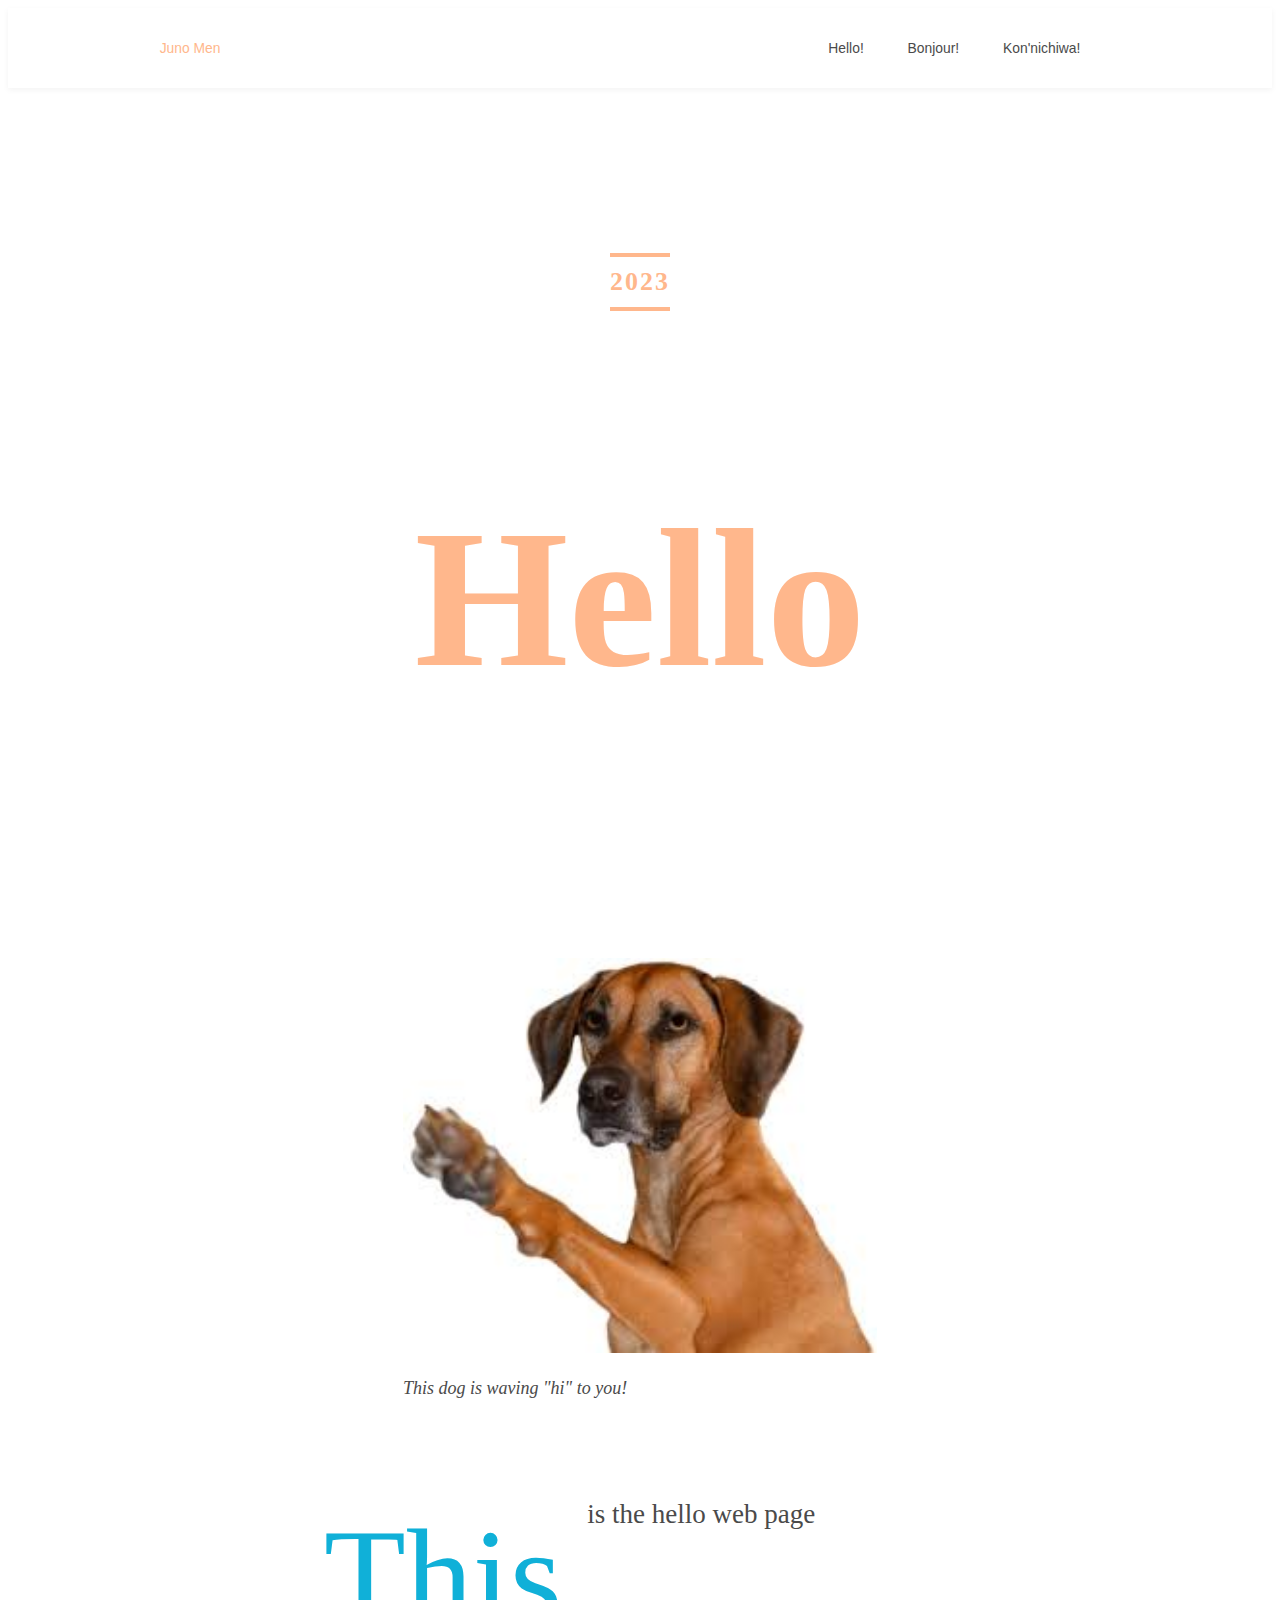
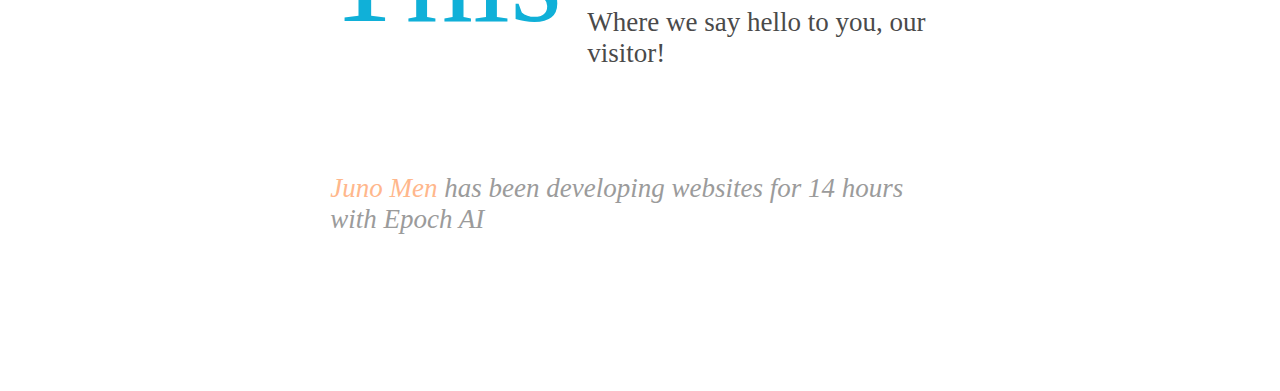
==== index.html @ 4200d20b "revised comments in css file" ====
<!DOCTYPE html>
<html>

<head>
  <title>Juno's Hello Website</title>
  <link rel="stylesheet" type="text/css" href="index.css">
  <link rel="stylesheet" type="text/css" href="index.css">
</head>

  <!-- Header -->
<body>
  <nav class="header">
    <span class="logo">Juno Men</span>
    <ul>
      <li><a href="#">Hello!</a></li>
      <li><a href="#">Bonjour!</a></li>
      <li><a href="#">Kon'nichiwa!</a></li>
    </ul>
  </nav>

  <!-- Banner -->
  <div class="banner">
    <h2>2023</h2>
    <h1>Hello</h1>
  </div>

  <!-- Body -->
  <div class="journal">
    <div class="first photo">
      <div class="image-container">
        <img src="Dog Wave.jpeg">
        
      </div>
      <span class="caption">This dog is waving "hi" to you!</span>
    </div>
    <p>
      <span class="first-word">This</span> is the hello web page
    </p>
    <p>
     Where we say hello to you, our visitor!
    </p>
    
  <!-- Footer -->
  <footer>

    <div class="content">
      <p>
        <span class="author">Juno Men</span> has been developing websites for 14 hours with Epoch AI
      <p>
      
      </p>
    </div>
  </footer>
</body>
</html>
---- index.css ----
html {
    font-size: 18px;
  }
  
  @media only screen and (max-width: 1000px) {
    html {
      font-size: 16px;
    }
  }
  
  @media only screen and (max-width: 680px) {
    html {
      font-size: 14px;
    }
  }
  
  /* Header */
  
  .header {
    display: flex;
    justify-content: space-around;
    align-items: center;
    height: 4.44rem;
    padding: 0 12%;
    background-color: white;
    box-shadow: 0 2px 6px 0 rgba(0, 0, 0, 0.05);
    font-family: Verdana, sans-serif;
    font-size: .77rem;
  }
  
  .header .logo {
    flex-grow: 1;
    color: #ffb78c;
  }
  
  .header li {
    display: inline;
    padding-right: 2.22rem;
  }
  
  .header li a {
    text-decoration: none;
    color: #4a4a4a;
  }
  
  @media only screen and (max-width: 550px) {
    .header {
      flex-direction: column;
    }
  
    .header .logo {
      flex-grow: 0;
    }
  }
  
  /* Banner */
  
  .banner {
    display: flex;
    flex-direction: column;
    justify-content: center;
    align-items: center;
    height: 50rem;
    background-size: cover;
    color: #ffb78c;
  }
  
  .banner h2 {
    padding: .55rem 0;
    border-top: 4px solid #ffb78c;
    border-bottom: 4px solid #ffb78c;
    font-size: 1.44rem;
    letter-spacing: 2px;
  }
  
  .banner h1 {
    padding-top: 1.11rem;
    font-size: 11rem;
  }
  
  @media only screen and (max-width: 750px) {
    .banner {
      height: 40rem;
    }
  
    .banner h1 {
      font-size: 8rem;
    }
  }
  
  @media only screen and (max-width: 530px) {
    .banner {
      height: 30rem;
    }
  
    .banner h1 {
      font-size: 6rem;
    }
  }
  
  /* body */
  
  .journal {
    padding: 0 25% 4rem 25%;
    background-color: white;
    color: #4a4a4a;
  }
  
  .photo {
    width: 75%;
    padding: 1.11rem;
    border-radius: 5px;
    margin: 0 auto 4.44rem auto;
    background-color: white;
  }
  
  .photo .image-container {
    overflow: hidden;
    margin-bottom: 1.11rem;
  }
  
  .photo .image-container img {
    width: 100%;
  }
  
  .photo .caption {
    font-style: italic;
  }
  
  .photo.first {
    position: relative;
    top: -2.77rem;
    margin-bottom: 1.67rem;
  }
  
  .journal p {
    padding-bottom: 2.77rem;
    font-size: 1.5rem;
  }
  
  .journal .first-word {
    float: left;
    padding-right: 1.4rem;
    font-family: "Abril Fatface", serif;
    font-size: 7.44rem;
    color: #10b0d8;
  }
  
  .quote {
    display: block;
    padding: 4.44rem 0;
    margin-bottom: 3.33rem;
    border-top: 4px solid black;
    border-bottom: 4px solid black;
    text-align: center;
    font-size: 3.55rem;
    font-weight: 800;
  }
  
  @media only screen and (max-width: 680px) {
    .journal {
      padding: 0 10% 4rem 10%;
    }
  }
  
  /* Footer */
  
  footer {
    display: flex;
    align-items: center;
    padding: 0 1%;
    background-color: white;
  }
  
  footer .image-container {
    width: 400px;
  }
  
  footer .content {
    flex-grow: 1;
    font-style: italic;
    color: #9b9b9b;
  }
  
  footer p {
    padding-bottom: 1.66rem;
  }
  
  footer p:last-child {
    padding-bottom: 0;
  }
  
  footer .author {
    color: #ffb78c;
  }
  
  footer em {
    color: #cfcfcf;
  }
  
  @media only screen and (max-width: 750px) {
    footer {
      flex-direction: column;
      padding: 0 10% 2rem 10%;
    }
  
    footer .image-container {
      height: 300px;
      margin-bottom: 2rem;
      overflow: hidden;
    }
  }
---- index.css ----
html {
    font-size: 18px;
  }
  
  @media only screen and (max-width: 1000px) {
    html {
      font-size: 16px;
    }
  }
  
  @media only screen and (max-width: 680px) {
    html {
      font-size: 14px;
    }
  }
  
  /* Header */
  
  .header {
    display: flex;
    justify-content: space-around;
    align-items: center;
    height: 4.44rem;
    padding: 0 12%;
    background-color: white;
    box-shadow: 0 2px 6px 0 rgba(0, 0, 0, 0.05);
    font-family: Verdana, sans-serif;
    font-size: .77rem;
  }
  
  .header .logo {
    flex-grow: 1;
    color: #ffb78c;
  }
  
  .header li {
    display: inline;
    padding-right: 2.22rem;
  }
  
  .header li a {
    text-decoration: none;
    color: #4a4a4a;
  }
  
  @media only screen and (max-width: 550px) {
    .header {
      flex-direction: column;
    }
  
    .header .logo {
      flex-grow: 0;
    }
  }
  
  /* Banner */
  
  .banner {
    display: flex;
    flex-direction: column;
    justify-content: center;
    align-items: center;
    height: 50rem;
    background-size: cover;
    color: #ffb78c;
  }
  
  .banner h2 {
    padding: .55rem 0;
    border-top: 4px solid #ffb78c;
    border-bottom: 4px solid #ffb78c;
    font-size: 1.44rem;
    letter-spacing: 2px;
  }
  
  .banner h1 {
    padding-top: 1.11rem;
    font-size: 11rem;
  }
  
  @media only screen and (max-width: 750px) {
    .banner {
      height: 40rem;
    }
  
    .banner h1 {
      font-size: 8rem;
    }
  }
  
  @media only screen and (max-width: 530px) {
    .banner {
      height: 30rem;
    }
  
    .banner h1 {
      font-size: 6rem;
    }
  }
  
  /* body */
  
  .journal {
    padding: 0 25% 4rem 25%;
    background-color: white;
    color: #4a4a4a;
  }
  
  .photo {
    width: 75%;
    padding: 1.11rem;
    border-radius: 5px;
    margin: 0 auto 4.44rem auto;
    background-color: white;
  }
  
  .photo .image-container {
    overflow: hidden;
    margin-bottom: 1.11rem;
  }
  
  .photo .image-container img {
    width: 100%;
  }
  
  .photo .caption {
    font-style: italic;
  }
  
  .photo.first {
    position: relative;
    top: -2.77rem;
    margin-bottom: 1.67rem;
  }
  
  .journal p {
    padding-bottom: 2.77rem;
    font-size: 1.5rem;
  }
  
  .journal .first-word {
    float: left;
    padding-right: 1.4rem;
    font-family: "Abril Fatface", serif;
    font-size: 7.44rem;
    color: #10b0d8;
  }
  
  .quote {
    display: block;
    padding: 4.44rem 0;
    margin-bottom: 3.33rem;
    border-top: 4px solid black;
    border-bottom: 4px solid black;
    text-align: center;
    font-size: 3.55rem;
    font-weight: 800;
  }
  
  @media only screen and (max-width: 680px) {
    .journal {
      padding: 0 10% 4rem 10%;
    }
  }
  
  /* Footer */
  
  footer {
    display: flex;
    align-items: center;
    padding: 0 1%;
    background-color: white;
  }
  
  footer .image-container {
    width: 400px;
  }
  
  footer .content {
    flex-grow: 1;
    font-style: italic;
    color: #9b9b9b;
  }
  
  footer p {
    padding-bottom: 1.66rem;
  }
  
  footer p:last-child {
    padding-bottom: 0;
  }
  
  footer .author {
    color: #ffb78c;
  }
  
  footer em {
    color: #cfcfcf;
  }
  
  @media only screen and (max-width: 750px) {
    footer {
      flex-direction: column;
      padding: 0 10% 2rem 10%;
    }
  
    footer .image-container {
      height: 300px;
      margin-bottom: 2rem;
      overflow: hidden;
    }
  }
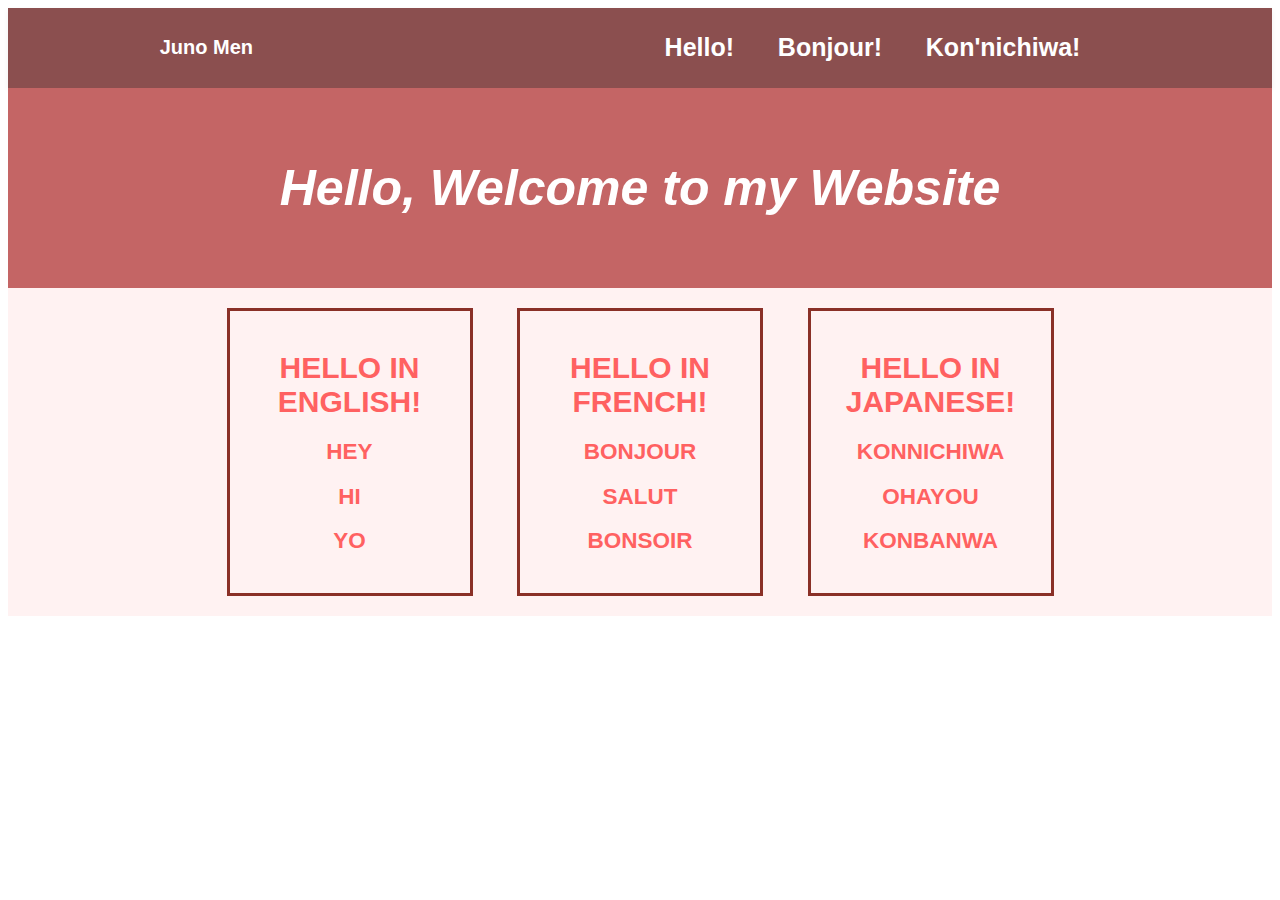
==== commit e1343378: "major changes: addition of the test survey web page from codeacademy" ====
--- a/index.html
+++ b/index.html
@@ -4,50 +4,64 @@
 <head>
   <title>Juno's Hello Website</title>
   <link rel="stylesheet" type="text/css" href="index.css">
-  <link rel="stylesheet" type="text/css" href="index.css">
 </head>
 
   <!-- Header -->
 <body>
   <nav class="header">
-    <span class="logo">Juno Men</span>
+    <span>Juno Men</span>
     <ul>
-      <li><a href="#">Hello!</a></li>
-      <li><a href="#">Bonjour!</a></li>
-      <li><a href="#">Kon'nichiwa!</a></li>
+      <li><a href="https://www.youtube.com/watch?v=phZSs-sJp3c">Hello!</a></li>
+      <li><a href="https://www.youtube.com/watch?v=h-_CTqXfMDQ">Bonjour!</a></li>
+      <li><a href="https://www.youtube.com/watch?v=WyyJbdlKiEI">Kon'nichiwa!</a></li>
     </ul>
   </nav>
 
   <!-- Banner -->
   <div class="banner">
-    <h2>2023</h2>
-    <h1>Hello</h1>
+    <h1>Hello, Welcome to my Website</h1>
   </div>
 
   <!-- Body -->
-  <div class="journal">
-    <div class="first photo">
-      <div class="image-container">
-        <img src="Dog Wave.jpeg">
+  <div class="body">
+
+    <div class="body1">
+      <h1>
+        Hello in english!
+      </h1>
+      <h2>Hey</h2>
+      <h2>Hi</h2>
+      <h2>Yo</h2>
+    </div>
+
+      <div class="body1">
+        <h1>
+          Hello in French!
+        </h1>
+        <h2>Bonjour</h2>
+        <h2>Salut</h2>
+        <h2>Bonsoir</h2>  
+      </div>
+
+      <div class="body1">
+        <h1>
+          Hello in Japanese!
+        </h1>
+        <h2>Konnichiwa</h2>
+        <h2>Ohayou</h2>
+        <h2>Konbanwa</h2>
+      </div>
+
         
-      </div>
-      <span class="caption">This dog is waving "hi" to you!</span>
     </div>
-    <p>
-      <span class="first-word">This</span> is the hello web page
-    </p>
-    <p>
-     Where we say hello to you, our visitor!
-    </p>
     
-  <!-- Footer -->
+  <!-- Footer
   <footer>
-
     <div class="content">
       <p>
         <span class="author">Juno Men</span> has been developing websites for 14 hours with Epoch AI
       <p>
-      
+    
       </p>
     </div>
   </footer>
--- a/index.css
+++ b/index.css
@@ -22,28 +22,33 @@
     align-items: center;
     height: 4.44rem;
     padding: 0 12%;
-    background-color: white;
+    background-color: rgb(139, 79, 79);
     box-shadow: 0 2px 6px 0 rgba(0, 0, 0, 0.05);
     font-family: Verdana, sans-serif;
     font-size: .77rem;
   }
   
-  .header .logo {
+  .header span {
     flex-grow: 1;
-    color: #ffb78c;
+    font-weight: bold;
+    font-size: 20px;
+    font-family:'Gill Sans', 'Gill Sans MT', Calibri, 'Trebuchet MS', sans-serif;
+    color: rgb(255, 255, 255);
   }
   
   .header li {
     display: inline;
+    font-weight: bold;
+    font-size: 25px;
     padding-right: 2.22rem;
   }
   
   .header li a {
     text-decoration: none;
-    color: #4a4a4a;
+    color: #ffffff;
   }
   
-  @media only screen and (max-width: 550px) {
+  @media only screen and (max-width: 50px) {
     .header {
       flex-direction: column;
     }
@@ -57,25 +62,21 @@
   
   .banner {
     display: flex;
-    flex-direction: column;
+    flex-direction: row;
     justify-content: center;
     align-items: center;
-    height: 50rem;
+    height: 200px;
     background-size: cover;
-    color: #ffb78c;
-  }
-  
-  .banner h2 {
-    padding: .55rem 0;
-    border-top: 4px solid #ffb78c;
-    border-bottom: 4px solid #ffb78c;
-    font-size: 1.44rem;
-    letter-spacing: 2px;
+    background-color:rgb(196, 101, 101);
   }
   
   .banner h1 {
-    padding-top: 1.11rem;
-    font-size: 11rem;
+    padding-top: 1.11px;
+    font-size: 50px;
+    font-family: 'Oswald', sans-serif;
+    font-style: italic;
+    align-items: center;
+    color:rgb(255, 255, 255);
   }
   
   @media only screen and (max-width: 750px) {
@@ -99,64 +100,30 @@
   }
   
   /* body */
+  .body {
+    text-align: center;
+    position: relative;
+    top: 0px;
+    clear: left;
+    background-color: rgb(255, 242, 242);
+    }
+
   
-  .journal {
-    padding: 0 25% 4rem 25%;
-    background-color: white;
-    color: #4a4a4a;
+  .body1  {
+    width: 200px;
+    color: #ff6161;
+    font-family: 'Oswald', sans-serif;
+    font-size: 15px;
+    text-align: center;
+    font-weight: 200;
+    text-transform: uppercase;
+    padding: 20px;
+    border: 3px solid #8a3027;
+    margin: 20px;
+    display: inline-table;
   }
-  
-  .photo {
-    width: 75%;
-    padding: 1.11rem;
-    border-radius: 5px;
-    margin: 0 auto 4.44rem auto;
-    background-color: white;
-  }
-  
-  .photo .image-container {
-    overflow: hidden;
-    margin-bottom: 1.11rem;
-  }
-  
-  .photo .image-container img {
-    width: 100%;
-  }
-  
-  .photo .caption {
-    font-style: italic;
-  }
-  
-  .photo.first {
-    position: relative;
-    top: -2.77rem;
-    margin-bottom: 1.67rem;
-  }
-  
-  .journal p {
-    padding-bottom: 2.77rem;
-    font-size: 1.5rem;
-  }
-  
-  .journal .first-word {
-    float: left;
-    padding-right: 1.4rem;
-    font-family: "Abril Fatface", serif;
-    font-size: 7.44rem;
-    color: #10b0d8;
-  }
-  
-  .quote {
-    display: block;
-    padding: 4.44rem 0;
-    margin-bottom: 3.33rem;
-    border-top: 4px solid black;
-    border-bottom: 4px solid black;
-    text-align: center;
-    font-size: 3.55rem;
-    font-weight: 800;
-  }
-  
+
+
   @media only screen and (max-width: 680px) {
     .journal {
       padding: 0 10% 4rem 10%;
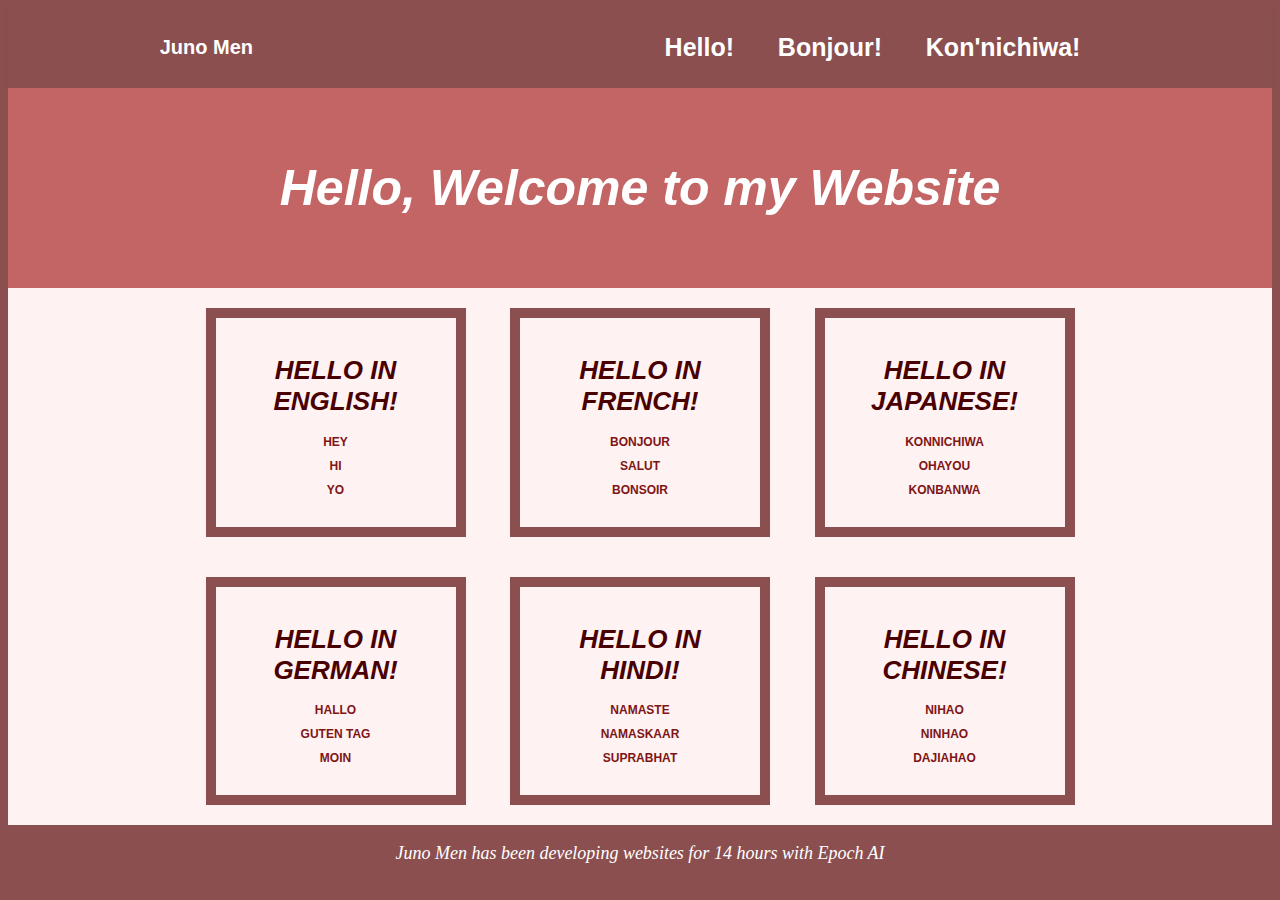
==== commit e7253122: "new language boxes added to 2nd row" ====
--- a/index.html
+++ b/index.html
@@ -52,10 +52,40 @@
         <h2>Konbanwa</h2>
       </div>
 
-        
+    </div>
+
+    <div class="body">
+
+    <div class="body1">
+      <h1>
+        Hello in German!
+      </h1>
+      <h2>Hallo</h2>
+      <h2>Guten Tag</h2>
+      <h2>Moin</h2>
+    </div>
+
+      <div class="body1">
+        <h1>
+          Hello in Hindi!
+        </h1>
+        <h2>Namaste</h2>
+        <h2>Namaskaar</h2>
+        <h2>Suprabhat</h2>  
+      </div>
+
+      <div class="body1">
+        <h1>
+          Hello in Chinese!
+        </h1>
+        <h2>Nihao</h2>
+        <h2>Ninhao</h2>
+        <h2>Dajiahao</h2>
+      </div>
+
     </div>
     
-  <!-- Footer
+<!-- Footer -->  
   <footer>
     <div class="content">
       <p>
--- a/index.css
+++ b/index.css
@@ -1,5 +1,6 @@
 html {
     font-size: 18px;
+    background-color: rgb(139, 79, 79);
   }
   
   @media only screen and (max-width: 1000px) {
@@ -108,21 +109,26 @@
     background-color: rgb(255, 242, 242);
     }
 
+  .body1  h2{
+    color: #7e1515;
+    font-style: normal;
+    font-size: 12px;
+    }
   
   .body1  {
     width: 200px;
-    color: #ff6161;
+    color: #490000;
     font-family: 'Oswald', sans-serif;
-    font-size: 15px;
+    font-size: 13px;
+    font-weight: 200;
+    font-style: italic;
     text-align: center;
-    font-weight: 200;
     text-transform: uppercase;
     padding: 20px;
-    border: 3px solid #8a3027;
+    border: 10px solid rgb(139, 79, 79);
     margin: 20px;
     display: inline-table;
   }
-
 
   @media only screen and (max-width: 680px) {
     .journal {
@@ -136,44 +142,22 @@
     display: flex;
     align-items: center;
     padding: 0 1%;
-    background-color: white;
-  }
-  
-  footer .image-container {
-    width: 400px;
+    background-color:rgb(139, 79, 79);
   }
   
   footer .content {
     flex-grow: 1;
     font-style: italic;
     color: #9b9b9b;
+    color: white;
+    display:inline-block;
+    text-align: center;
   }
-  
-  footer p {
-    padding-bottom: 1.66rem;
-  }
-  
-  footer p:last-child {
-    padding-bottom: 0;
-  }
-  
-  footer .author {
-    color: #ffb78c;
-  }
-  
-  footer em {
-    color: #cfcfcf;
-  }
+
   
   @media only screen and (max-width: 750px) {
     footer {
       flex-direction: column;
       padding: 0 10% 2rem 10%;
     }
-  
-    footer .image-container {
-      height: 300px;
-      margin-bottom: 2rem;
-      overflow: hidden;
-    }
-  }+  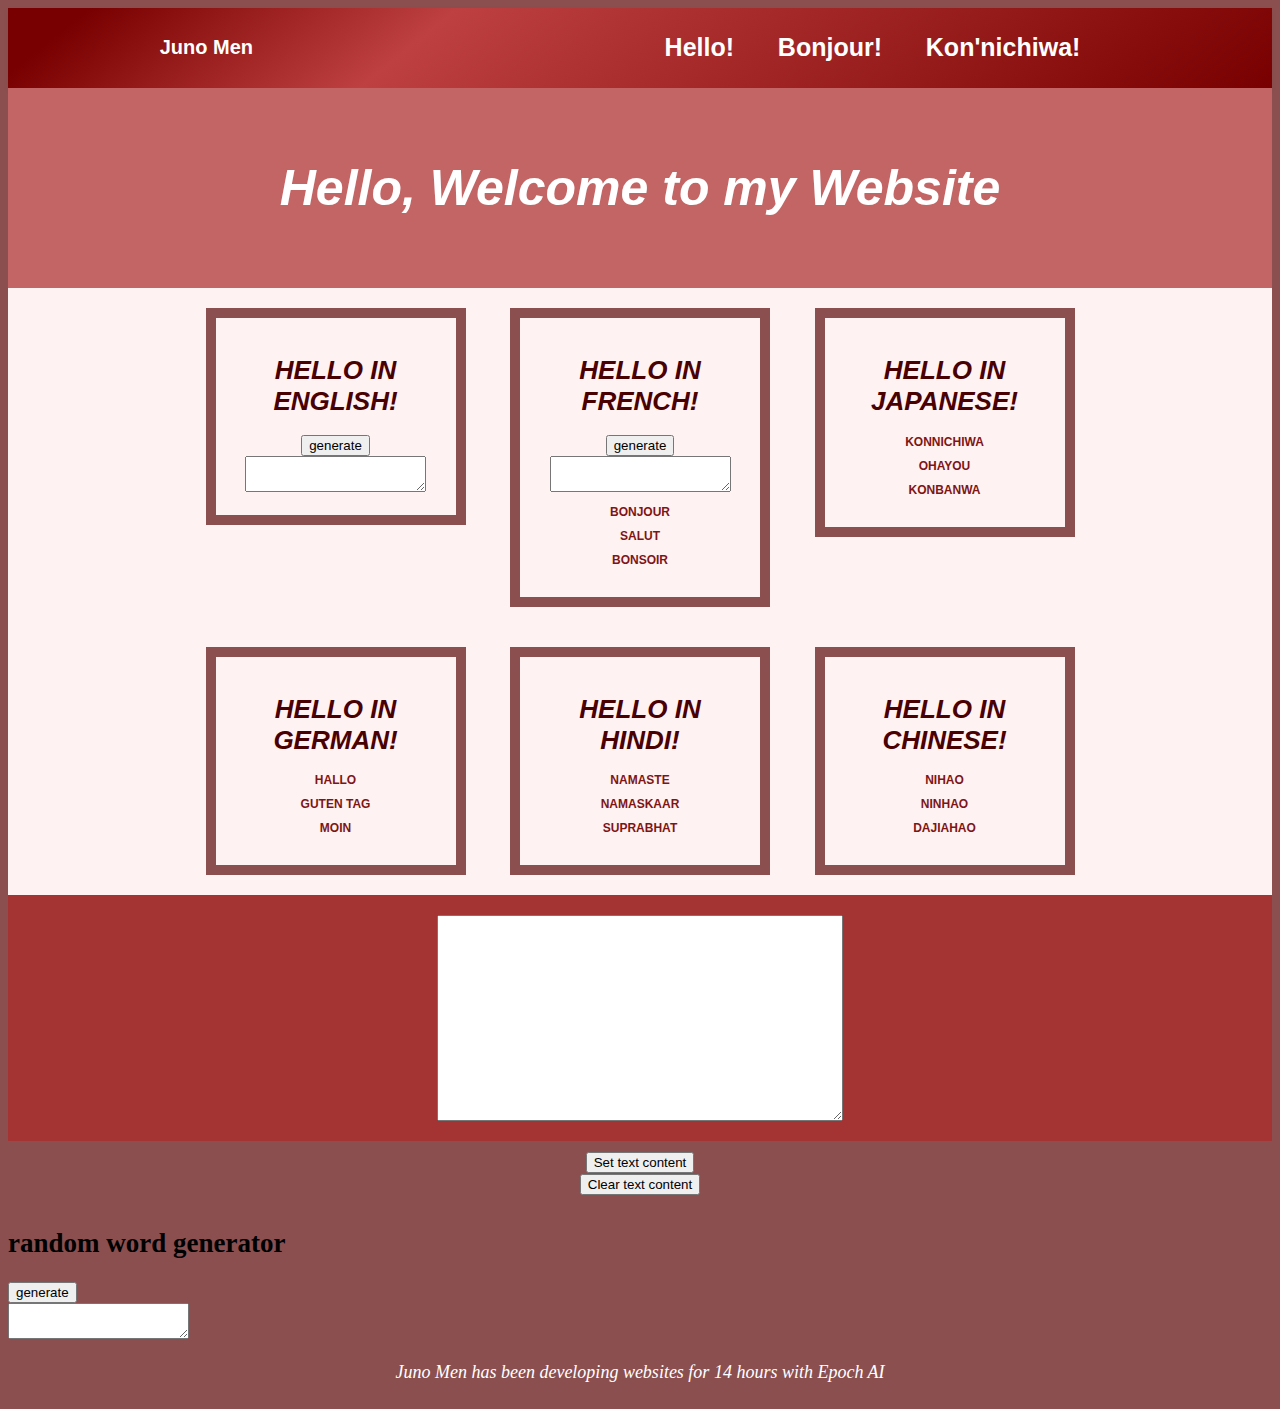
==== commit 7761fd41: "added functionality to generate greeting words in english in a blank text box" ====
--- a/index.html
+++ b/index.html
@@ -29,15 +29,16 @@
       <h1>
         Hello in english!
       </h1>
-      <h2>Hey</h2>
-      <h2>Hi</h2>
-      <h2>Yo</h2>
+      <button id = "generateEnglish">generate</button>
+      <textarea id="output"></textarea>
     </div>
 
       <div class="body1">
         <h1>
           Hello in French!
         </h1>
+        <button id = "generateEnglish">generate</button>
+        <textarea id="output"></textarea>
         <h2>Bonjour</h2>
         <h2>Salut</h2>
         <h2>Bonsoir</h2>  
@@ -84,6 +85,23 @@
       </div>
 
     </div>
+
+<div class="container">
+  <textarea class="generateText"></textarea>
+</div>
+
+<div class = "button">
+  <button id="set-text" type="button">Set text content</button>
+  <button id="clear-text" type="button">Clear text content</button>
+</div>
+
+<h2>random word generator</h2>
+  <div>
+    <button id = "generate">generate</button>
+  </div>
+  <textarea id="output"></textarea>
+
+
     
 <!-- Footer -->  
   <footer>
@@ -95,6 +113,8 @@
       </p>
     </div>
   </footer>
+
+  <script src="./index.js"></script>
 </body>
 </html>
 
--- a/index.css
+++ b/index.css
@@ -23,7 +23,8 @@
     align-items: center;
     height: 4.44rem;
     padding: 0 12%;
-    background-color: rgb(139, 79, 79);
+    background-color:line rgb(139, 79, 79);
+    background-image: linear-gradient(321deg,#790000,#be4040 67%,#790000 94%);
     box-shadow: 0 2px 6px 0 rgba(0, 0, 0, 0.05);
     font-family: Verdana, sans-serif;
     font-size: .77rem;
@@ -47,6 +48,10 @@
   .header li a {
     text-decoration: none;
     color: #ffffff;
+  }
+
+  .header li a:hover {
+    color: rgb(0, 0, 0);
   }
   
   @media only screen and (max-width: 50px) {
@@ -135,6 +140,34 @@
       padding: 0 10% 4rem 10%;
     }
   }
+
+  .container {
+    text-align: center;
+    position: center;
+    top: 0px;
+    clear: left;
+    background-color: rgb(164, 52, 52);
+    }
+
+  .generateText {
+    display: block;
+    gap: 0.5rem;
+    flex-direction: column;
+    width: 400px;
+    height: 200px;
+    display: inline-block;
+    position: relative;
+    align-items: center;
+    margin: 20px 20px 20px 20px;
+    vertical-align: middle;
+  }
+  
+  .button {
+    margin: auto;
+    width: 200px;
+    padding: 10px;
+    text-align: center;
+  }
   
   /* Footer */
   
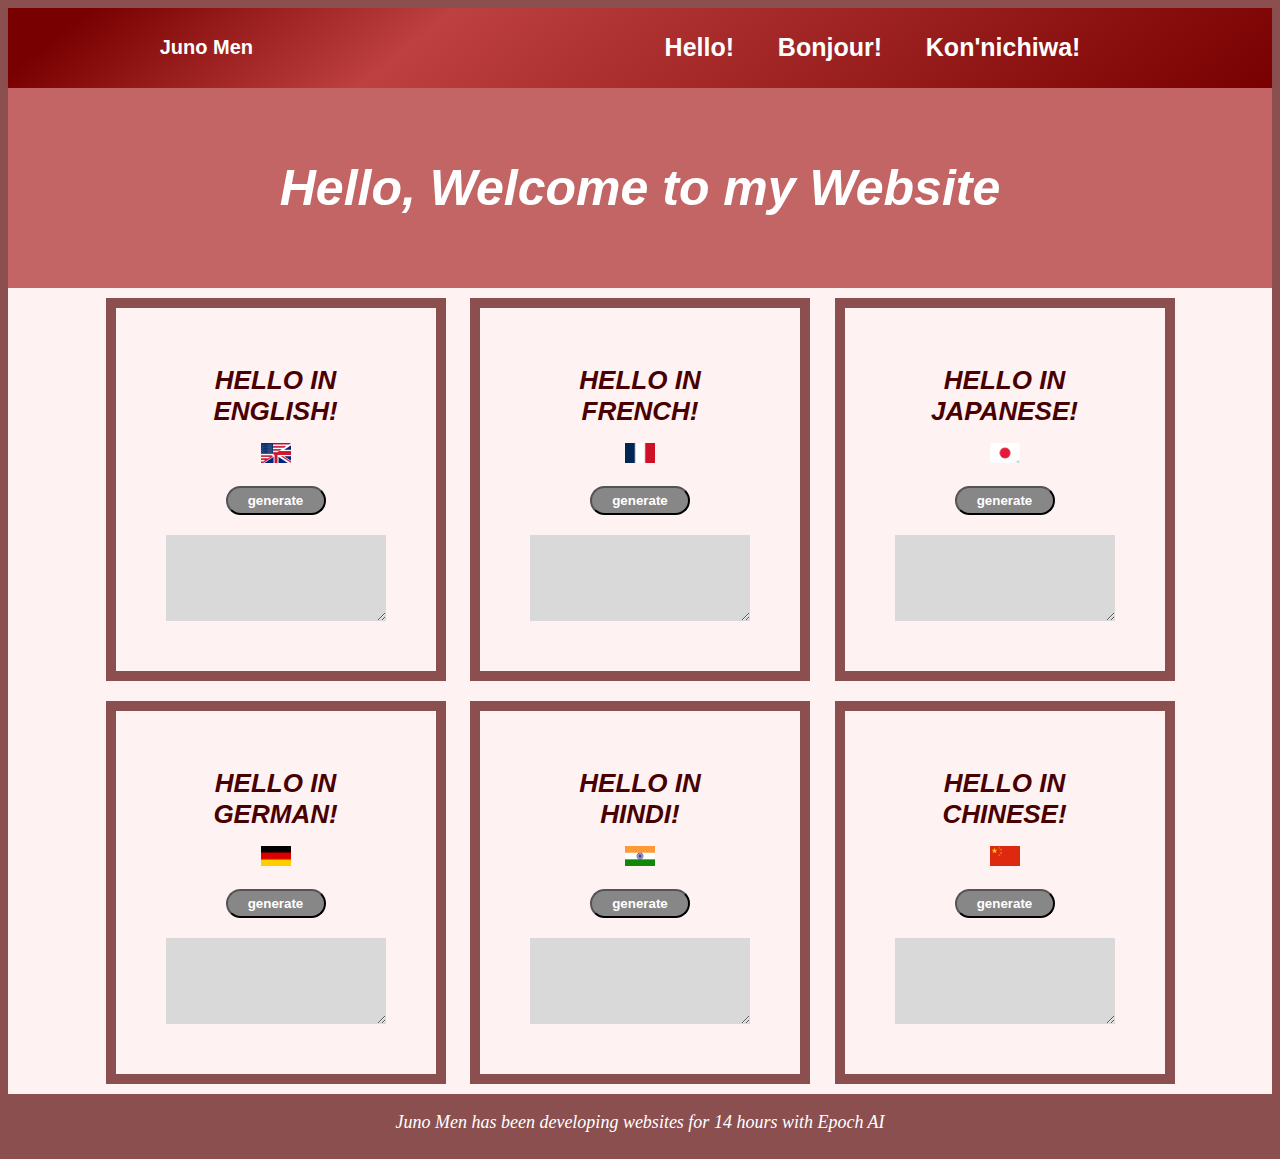
==== commit a34a6f30: "added flags and generate text boxes for all languages" ====
--- a/index.html
+++ b/index.html
@@ -29,28 +29,39 @@
       <h1>
         Hello in english!
       </h1>
+      <div class = "textarea">
+        <div>
+          <img src = "flags/English.png" height = 20px width = 30pxpx class = "flagImage"> 
+        </div>
       <button id = "generateEnglish">generate</button>
-      <textarea id="output"></textarea>
+      <textarea id="outputEnglish"></textarea>
+      </div>
     </div>
 
       <div class="body1">
         <h1>
           Hello in French!
         </h1>
-        <button id = "generateEnglish">generate</button>
-        <textarea id="output"></textarea>
-        <h2>Bonjour</h2>
-        <h2>Salut</h2>
-        <h2>Bonsoir</h2>  
+        <div class = "textarea">
+          <div>
+            <img src = "flags/French.png" height = 20px width = 30pxpx class = "flagImage">  
+        </div>
+          <button id = "generateFrench">generate</button>
+          <textarea id="outputFrench"></textarea>
+        </div>
       </div>
 
       <div class="body1">
         <h1>
           Hello in Japanese!
         </h1>
-        <h2>Konnichiwa</h2>
-        <h2>Ohayou</h2>
-        <h2>Konbanwa</h2>
+        <div class = "textarea">
+          <div>
+            <img src = "flags/Japan.png" height = 20px width = 30pxpx class = "flagImage"> 
+          </div>
+          <button id = "generateJapanese">generate</button>
+          <textarea id="outputJapanese"></textarea>
+        </div>
       </div>
 
     </div>
@@ -61,45 +72,42 @@
       <h1>
         Hello in German!
       </h1>
-      <h2>Hallo</h2>
-      <h2>Guten Tag</h2>
-      <h2>Moin</h2>
+      <div class = "textarea">
+        <div>
+          <img src = "flags/German.png" height = 20px width = 30pxpx class = "flagImage"> 
+        </div>
+        <button id = "generateGerman">generate</button>
+        <textarea id="outputGerman"></textarea>
+      </div>
     </div>
 
       <div class="body1">
         <h1>
           Hello in Hindi!
         </h1>
-        <h2>Namaste</h2>
-        <h2>Namaskaar</h2>
-        <h2>Suprabhat</h2>  
+        <div class = "textarea">
+          <div>
+            <img src = "flags/Hindi.png" height = 20px width = 30pxpx class = "flagImage"> 
+          </div>
+          <button id = "generateHindi">generate</button>
+          <textarea id="outputHindi"></textarea>
+        </div>
       </div>
 
       <div class="body1">
         <h1>
           Hello in Chinese!
         </h1>
-        <h2>Nihao</h2>
-        <h2>Ninhao</h2>
-        <h2>Dajiahao</h2>
+        <div class = "textarea">
+          <div>
+            <img src = "flags/Chinese.png" height = 20px width = 30pxpx class = "flagImage"> 
+          </div>
+          <button id = "generateChinese">generate</button>
+          <textarea id="outputChinese"></textarea>
+        </div>
       </div>
 
     </div>
-
-<div class="container">
-  <textarea class="generateText"></textarea>
-</div>
-
-<div class = "button">
-  <button id="set-text" type="button">Set text content</button>
-  <button id="clear-text" type="button">Clear text content</button>
-</div>
-
-<h2>random word generator</h2>
-  <div>
-    <button id = "generate">generate</button>
-  </div>
-  <textarea id="output"></textarea>
 
 
     
--- a/index.css
+++ b/index.css
@@ -113,12 +113,13 @@
     clear: left;
     background-color: rgb(255, 242, 242);
     }
-
-  .body1  h2{
-    color: #7e1515;
-    font-style: normal;
-    font-size: 12px;
-    }
+    
+  .body1  h1{
+    display: inline-block;
+    width: 75%;
+    height: 50px;
+
+  }
   
   .body1  {
     width: 200px;
@@ -129,9 +130,13 @@
     font-style: italic;
     text-align: center;
     text-transform: uppercase;
-    padding: 20px;
+    padding: 40px;
     border: 10px solid rgb(139, 79, 79);
-    margin: 20px;
+    margin: 10px;
+    margin-bottom: 10px;
+    height: 200px;
+    width: 200px;
+    overflow: hidden;
     display: inline-table;
   }
 
@@ -166,11 +171,47 @@
     margin: auto;
     width: 200px;
     padding: 10px;
-    text-align: center;
-  }
-  
-  /* Footer */
-  
+    margin-top: 10px;
+    margin-bottom: 50px;
+    text-align: center;
+  }
+
+  button {
+    margin: auto;
+    width: 100px;
+    padding: 5px;
+    text-align: center;
+    background-color: #878787; 
+    color: rgb(255, 255, 255);
+    padding: auto;
+    font-weight: bold;
+    border-radius: 100px;
+    margin-top: 10px;
+    margin-bottom: 10px;
+  }
+
+  textarea {
+    margin: 10px 10px 10px 10px;
+    width: 200px;
+    padding: 30px 10px 10px 10px;
+    border: 200px rgb(0, 0, 0);
+    background-color: #d9d9d9;
+    text-align: center;
+    font-style: italic;
+    font-weight:600;
+    font-size: 20px;
+    font-family: 'Trebuchet MS', 'Lucida Sans Unicode', 'Lucida Grande', 'Lucida Sans', Arial, sans-serif;  
+    color: rgb(118, 0, 0);
+    display: block;
+  }
+
+
+.flagImage {
+  display: inline-block;
+  margin: 10px 10px 10px 10px;
+}
+  
+  /* Footer */  
   footer {
     display: flex;
     align-items: center;
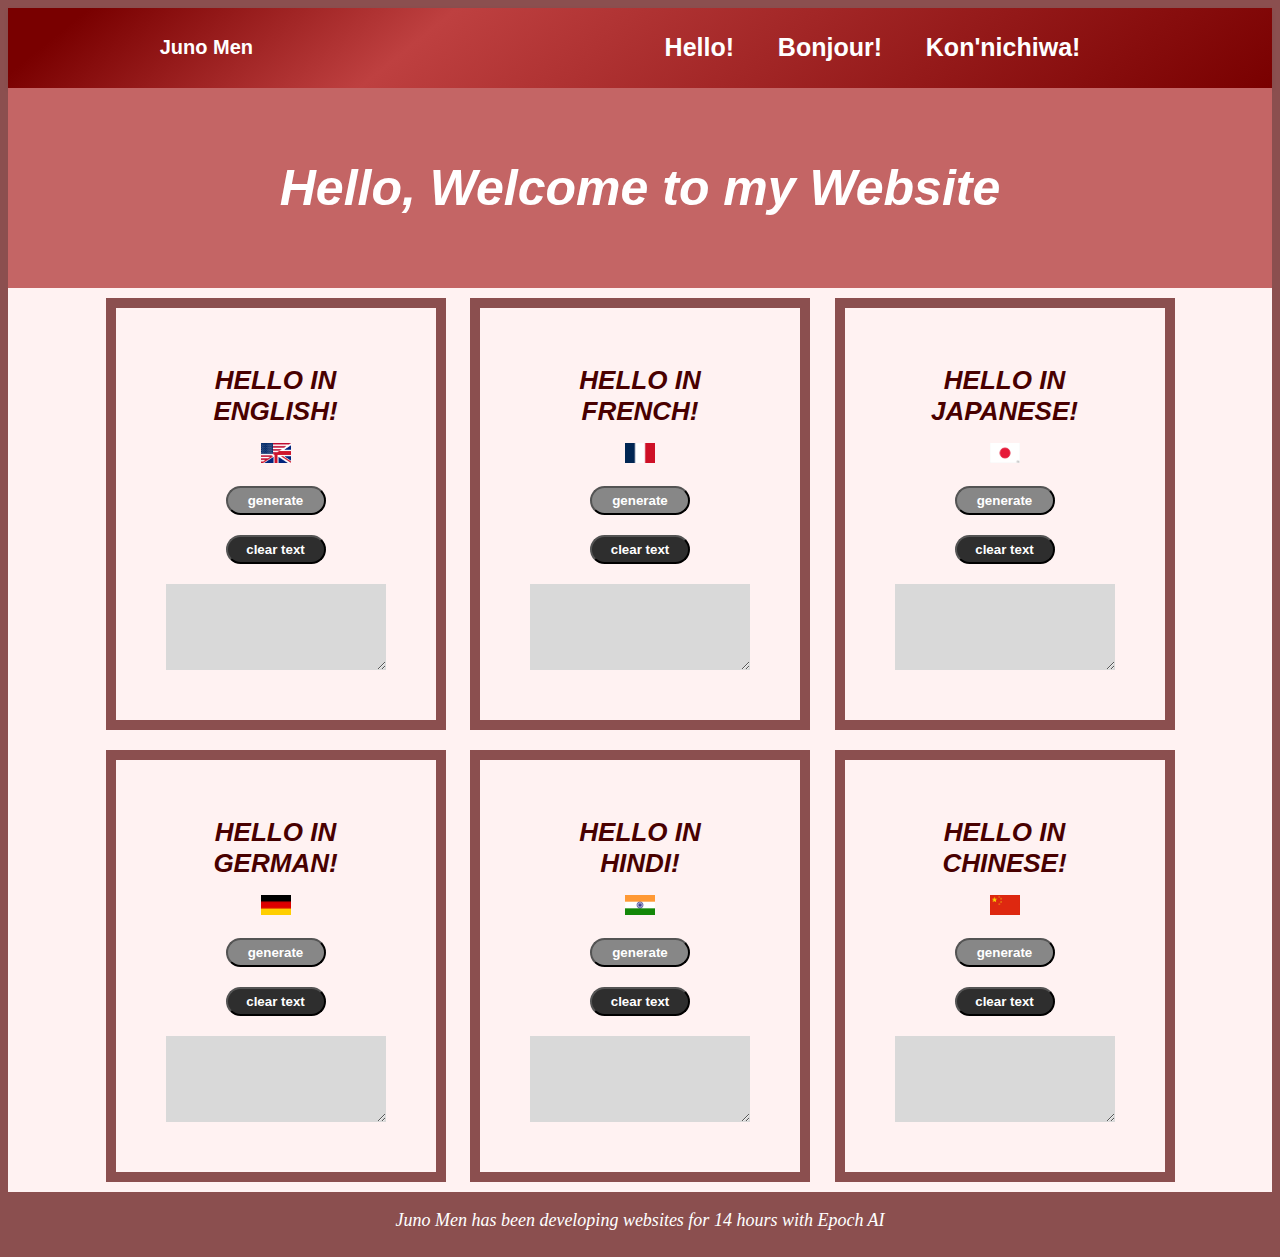
==== commit c338c28b: "added clear texting options" ====
--- a/index.html
+++ b/index.html
@@ -27,13 +27,16 @@
 
     <div class="body1">
       <h1>
-        Hello in english!
+        Hello in English!
       </h1>
       <div class = "textarea">
         <div>
           <img src = "flags/English.png" height = 20px width = 30pxpx class = "flagImage"> 
         </div>
       <button id = "generateEnglish">generate</button>
+      <div>
+        <button id = "clearTextEnglish" class = "clearText">clear text</button>
+      </div>
       <textarea id="outputEnglish"></textarea>
       </div>
     </div>
@@ -47,6 +50,9 @@
             <img src = "flags/French.png" height = 20px width = 30pxpx class = "flagImage">  
         </div>
           <button id = "generateFrench">generate</button>
+          <div>
+            <button id = "clearTextFrench" class = "clearText">clear text</button>
+          </div>
           <textarea id="outputFrench"></textarea>
         </div>
       </div>
@@ -60,6 +66,9 @@
             <img src = "flags/Japan.png" height = 20px width = 30pxpx class = "flagImage"> 
           </div>
           <button id = "generateJapanese">generate</button>
+          <div>
+            <button id = "clearTextJapanese" class = "clearText">clear text</button>
+          </div>
           <textarea id="outputJapanese"></textarea>
         </div>
       </div>
@@ -77,6 +86,9 @@
           <img src = "flags/German.png" height = 20px width = 30pxpx class = "flagImage"> 
         </div>
         <button id = "generateGerman">generate</button>
+        <div>
+          <button id = "clearTextGerman" class = "clearText">clear text</button>
+        </div>
         <textarea id="outputGerman"></textarea>
       </div>
     </div>
@@ -90,6 +102,9 @@
             <img src = "flags/Hindi.png" height = 20px width = 30pxpx class = "flagImage"> 
           </div>
           <button id = "generateHindi">generate</button>
+          <div>
+            <button id = "clearTextHindi" class = "clearText">clear text</button>
+          </div>
           <textarea id="outputHindi"></textarea>
         </div>
       </div>
@@ -103,6 +118,9 @@
             <img src = "flags/Chinese.png" height = 20px width = 30pxpx class = "flagImage"> 
           </div>
           <button id = "generateChinese">generate</button>
+          <div>
+            <button id = "clearTextChinese" class = "clearText">clear text</button>
+          </div>
           <textarea id="outputChinese"></textarea>
         </div>
       </div>
--- a/index.css
+++ b/index.css
@@ -210,6 +210,11 @@
   display: inline-block;
   margin: 10px 10px 10px 10px;
 }
+
+
+.clearText {
+  background-color: rgb(46, 46, 46);
+}
   
   /* Footer */  
   footer {
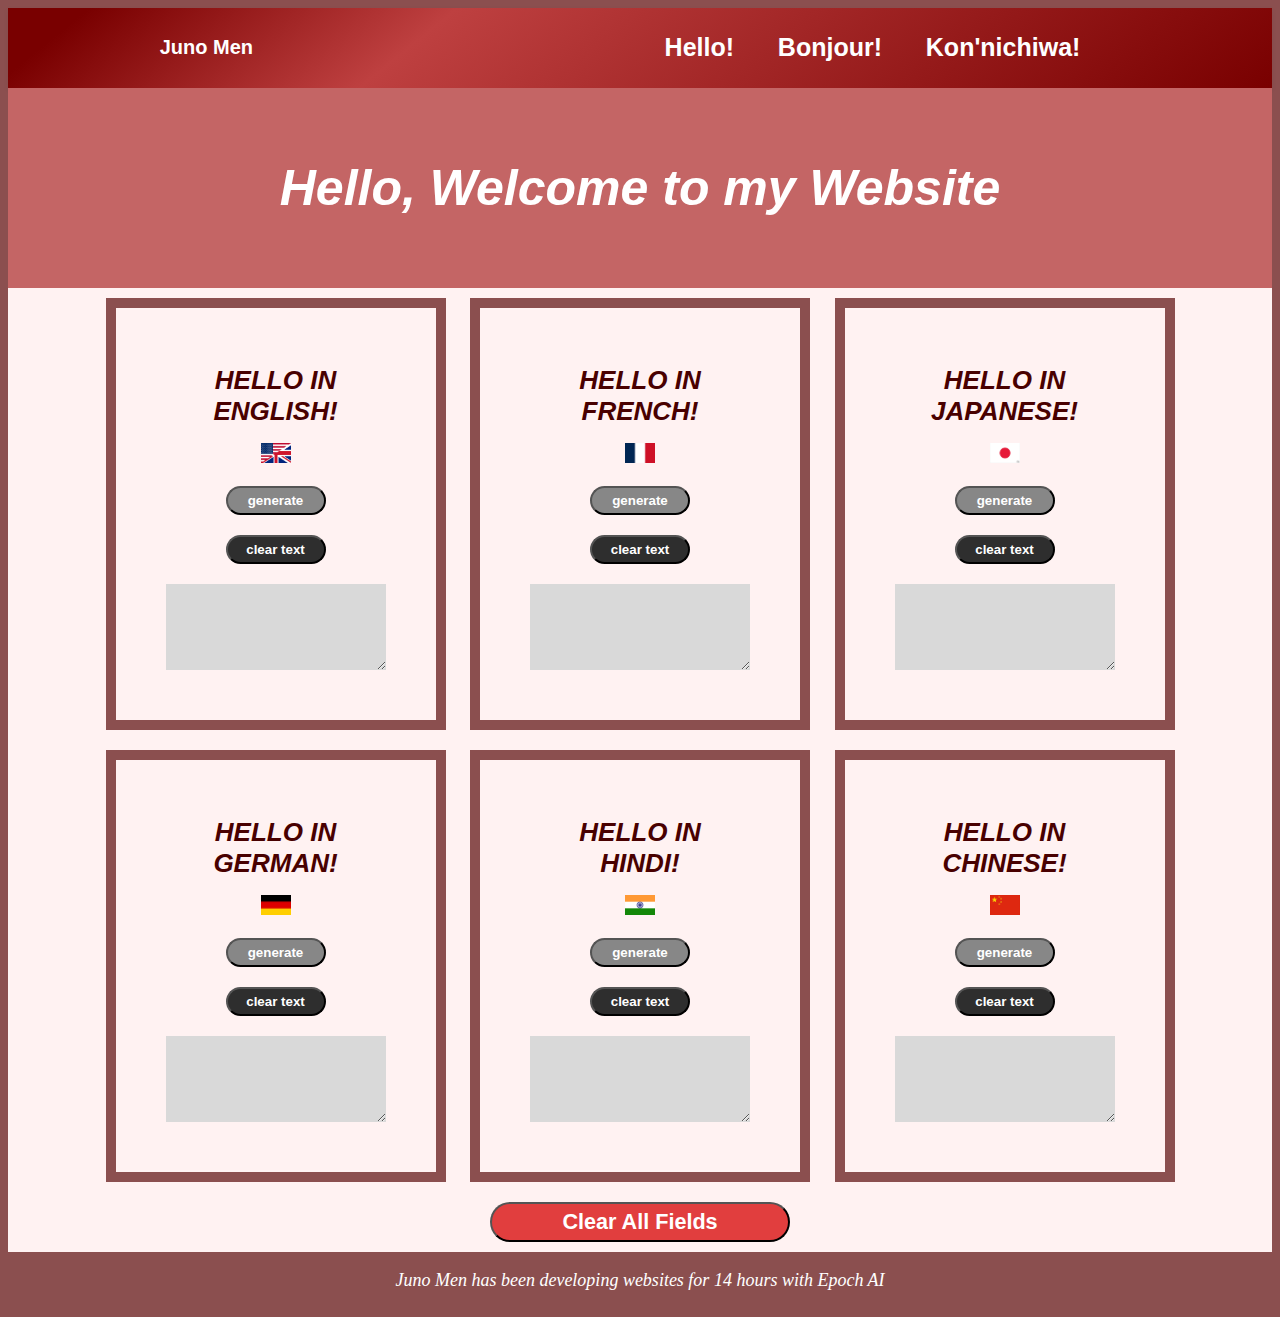
==== commit 9ac16c9e: "adds a new button that clears text from all fields" ====
--- a/index.html
+++ b/index.html
@@ -125,6 +125,15 @@
         </div>
       </div>
 
+      <div class="body">
+
+        <div class="body3">
+          <button id = "clearAll">
+            Clear All Fields
+          </button>
+          </div>
+        </div>
+
     </div>
 
 
--- a/index.css
+++ b/index.css
@@ -215,6 +215,22 @@
 .clearText {
   background-color: rgb(46, 46, 46);
 }
+
+ 
+.clearAll {
+  background-color: rgb(215, 0, 0);
+  color: #ffffff;
+  width: 200px;
+  font-size: larger;
+}
+
+#clearAll {
+  background-color: rgb(225, 62, 62);
+  width: 300px;
+  font-size: larger;
+  top: 200px;
+
+}
   
   /* Footer */  
   footer {
@@ -239,4 +255,4 @@
       flex-direction: column;
       padding: 0 10% 2rem 10%;
     }
-  + 